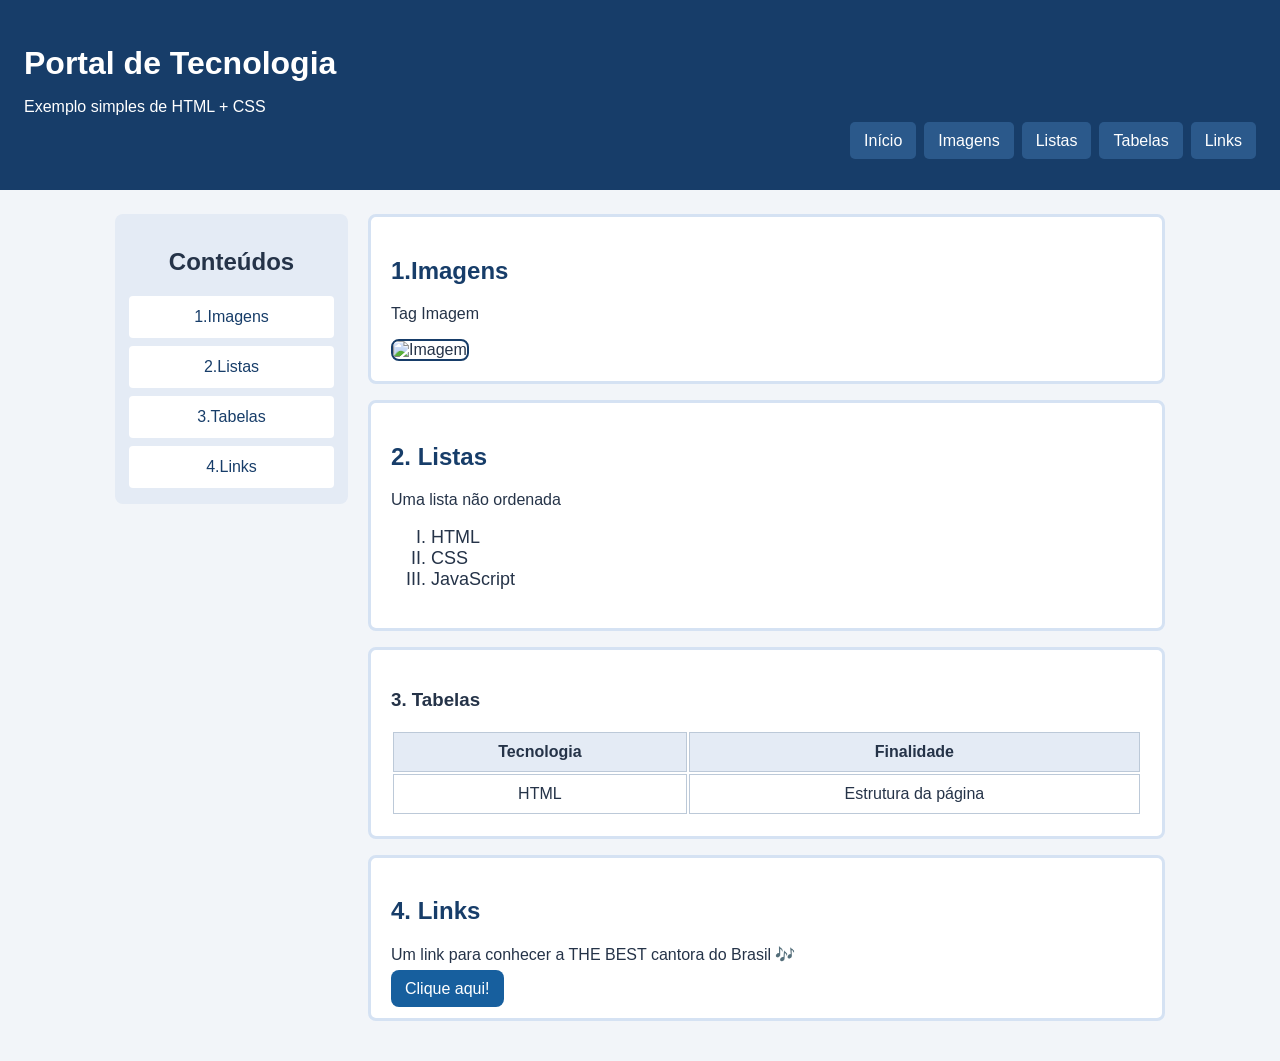
==== exemplos/exemplo1/index.html @ de745f65 "enviando exemplo" ====
<!DOCTYPE html>
<html lang="pt-br">
<head>
    <meta charset="UTF-8">
    <meta name="viewport" content="width=device-width, initial-scale=1.0">
    <title>Aula Estilização - Menus</title>
    <link rel="stylesheet" href="style.css">
    <link rel="stylesheet" href="https://cdnjs.cloudflare.com/ajax/libs/font-awesome/7.3.1/css/all.min.css">
</head>
<body>
    <!-- Menu superior -->
     <header class="topo" id="inicio">
        <h1>Portal de Tecnologia</h1>
        <p>Exemplo simples de HTML + CSS</p>

        <nav class="menu-horizontal">
            <ul>
                <li><a href="">Início</a></li>
                <li><a href="">Imagens</a></li>
                <li><a href="">Listas</a></li>
                <li><a href="">Tabelas</a></li>
                <li><a href="">Links</a></li>
            </ul>
        </nav>
     </header>
     <div class="pagina">
        <aside class="menu-lateral">
            <h2>Conteúdos</h2>
            <nav>
                <ul>
                    <li><a href="#imagens"><i class="fa-brands fa-pinterest-p"></i> 1.Imagens</a></li>
                    <li><a href="#listas"><i class="fa-solid fa-list-ul"></i> 2.Listas</a></li>
                    <li><a href="#tabelas"><i class="fa-solid fa-table"></i> 3.Tabelas</a></li>
                    <li><a href="#links"><i class="fa-solid fa-link"></i> 4.Links</a></li>
                </ul>

            </nav>
        </aside>
        <main class="conteudo">
            <section id="imagens" class="section">
                <h2>1.Imagens</h2>
                <p>Tag Imagem</p>
                <img class="imagem" src="https://i.pinimg.com/1200x/a0/7e/4d/a07e4ddb7d12f36d27d945e33acde5f5.jpg" alt="Imagem">
            </section>
            <section id="listas" class="section">
                <h2>2. Listas</h2>
                <p>Uma lista não ordenada</p>
                <ul class="lista-conteudo">
                    <li>HTML</li>
                    <li>CSS</li>
                    <li>JavaScript</li>
                </ul>
            </section>
            <section id="tabelas" class="section">
                <h3>3. Tabelas</h3>
                <table>
                    <thead>
                        <tr>
                            <th>Tecnologia</th>
                            <th>Finalidade</th>
                        </tr>
                    </thead>
                    <tbody>
                        <tr>
                        <td>HTML</td>
                        <td>Estrutura da página</td>
                        </tr>
                    </tbody>
                </table>
            </section>
            <section class="section" id="links">
                <h2>4. Links</h2>
                <p>Um link para conhecer a THE BEST cantora do Brasil 🎶</p>
                <a class="links" href="https://www.instagram.com/slipmami/?hl=pt-br">
                    Clique aqui!
                </a>
            </section>
        </main>
     </div>
</body>
</html>
---- exemplos/exemplo1/style.css ----
html{ 
    scroll-behavior: smooth;

}

body{
    margin: 0;
    font-family: Arial, Helvetica, sans-serif;
    color: #253348;
    background-color: #f2f5f9;
}

/* Cabeçalho */
.topo{
    background-color: #173d69;
    color: white;
    padding: 24px;
}
.topo h1{
    margin-bottom: 8px;
}

.menu-horizontal ul{
    display: flex;
    /* espaçamento entre textos */
    gap: 8px;
    /* Tirar pontos laterais */
    list-style: none;
    padding: 0;
    justify-content: end;
}

.menu-horizontal a{
    background-color: #2b598b;
    color: white;
    text-decoration: none;
    padding: 10px 14px;
    border-radius: 5px;
}

/* hover Reage quando o mouse passa em cima */
.menu-horizontal a:hover{
    background-color: #3976b7;
    cursor: pointer;
    padding: 15px;
}

.pagina{
    display: flex;
    align-items: flex-start;
    gap: 20px;
    max-width: 1050px;
    margin: 24px auto;
}

.menu-lateral{
    width: 205px;
    background-color: #e4ebf5;
    padding: 14px;
    border-radius: 8px;
}

.menu-lateral{
    text-align: center;
    padding-bottom: 8px;
}

.menu-lateral ul{
    list-style: none;
    margin: 0;
    padding: 0;
}

.menu-lateral a{
    padding: 12px 10px;
    color: #173d69;
    text-decoration: none;
    background-color: white;
    border-radius: 4px;
    display: block;
    margin-bottom: 8px;
}

.menu-lateral a:hover{
    background-color: #cbdcf0;
    box-shadow: 5px 5px 5px #173d69;
}

.conteudo{
    flex: 1;
}

.section{
    padding: 20px;
    margin-bottom: 16px;
    background-color: white;
    border: 3px solid #d5e2f3;
    border-radius: 8px;
}

.section h2{
    color: #173d69;
}

.imagem{
    width: 300px;
    border: 2px solid #173d69;
    border-radius: 8px;
}

.lista-conteudo{
    font-size: 18px;
    list-style: upper-roman;
}
table{
    width: 100%;
}
th, td{
    border: 1px solid #bcc9d8;
    padding: 10px;
    text-align: center;
}

th{
    background-color: #e4ebf5;
}

.links{
    background-color: #175f9e;
    color: white;
    padding: 10px 14px;
    text-decoration: none;
    border-radius: 8px;
    margin-top: 10px;
}

.links:hover{
    background-color: #104777;
}
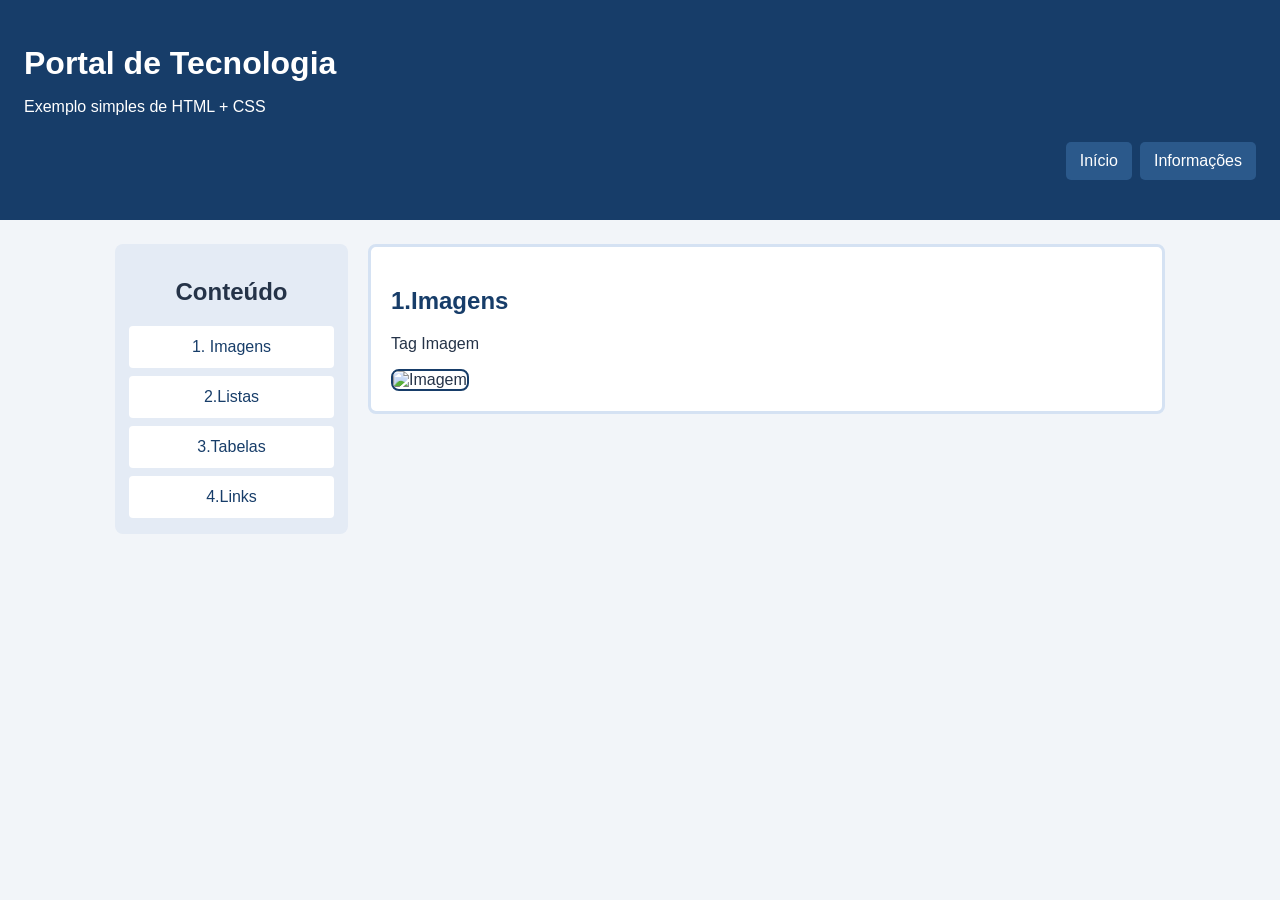
==== commit 261f7971: "enviando novos arquivos" ====
--- a/exemplos/exemplo1/index.html
+++ b/exemplos/exemplo1/index.html
@@ -15,25 +15,29 @@
 
         <nav class="menu-horizontal">
             <ul>
-                <li><a href="">Início</a></li>
-                <li><a href="">Imagens</a></li>
-                <li><a href="">Listas</a></li>
-                <li><a href="">Tabelas</a></li>
-                <li><a href="">Links</a></li>
+                <li><a href="index.html">Início</a></li>
+
+                <li>
+                    <a href="">Informações</a>
+                <ul class="submenu">
+                    <li><a href="imagens.html">Imagens</a></li>
+                    <li><a href="listas.html">Listas</a></li>
+                </ul>
+                </li>
             </ul>
+            
         </nav>
      </header>
      <div class="pagina">
         <aside class="menu-lateral">
-            <h2>Conteúdos</h2>
+            <h2>Conteúdo</h2>
             <nav>
                 <ul>
-                    <li><a href="#imagens"><i class="fa-brands fa-pinterest-p"></i> 1.Imagens</a></li>
-                    <li><a href="#listas"><i class="fa-solid fa-list-ul"></i> 2.Listas</a></li>
-                    <li><a href="#tabelas"><i class="fa-solid fa-table"></i> 3.Tabelas</a></li>
-                    <li><a href="#links"><i class="fa-solid fa-link"></i> 4.Links</a></li>
+                    <li><a href="#Imagens"><i class="fa-regular fa-image"></i>1. Imagens</a></li>
+                    <li><a href="#listas">2.Listas</a></li>
+                    <li><a href="#tabelas">3.Tabelas</a></li>
+                    <li><a href="#links">4.Links</a></li>
                 </ul>
-
             </nav>
         </aside>
         <main class="conteudo">
@@ -42,39 +46,6 @@
                 <p>Tag Imagem</p>
                 <img class="imagem" src="https://i.pinimg.com/1200x/a0/7e/4d/a07e4ddb7d12f36d27d945e33acde5f5.jpg" alt="Imagem">
             </section>
-            <section id="listas" class="section">
-                <h2>2. Listas</h2>
-                <p>Uma lista não ordenada</p>
-                <ul class="lista-conteudo">
-                    <li>HTML</li>
-                    <li>CSS</li>
-                    <li>JavaScript</li>
-                </ul>
-            </section>
-            <section id="tabelas" class="section">
-                <h3>3. Tabelas</h3>
-                <table>
-                    <thead>
-                        <tr>
-                            <th>Tecnologia</th>
-                            <th>Finalidade</th>
-                        </tr>
-                    </thead>
-                    <tbody>
-                        <tr>
-                        <td>HTML</td>
-                        <td>Estrutura da página</td>
-                        </tr>
-                    </tbody>
-                </table>
-            </section>
-            <section class="section" id="links">
-                <h2>4. Links</h2>
-                <p>Um link para conhecer a THE BEST cantora do Brasil 🎶</p>
-                <a class="links" href="https://www.instagram.com/slipmami/?hl=pt-br">
-                    Clique aqui!
-                </a>
-            </section>
         </main>
      </div>
 </body>
--- a/exemplos/exemplo1/style.css
+++ b/exemplos/exemplo1/style.css
@@ -136,4 +136,15 @@
 
 .links:hover{
     background-color: #104777;
+}
+.menu-horizontal .submenu{
+    display: none;
+}
+.menu-horizontal li:hover .submenu{
+    display: block;
+
+}
+.menu-horizontal a{
+    display: block;
+    margin-top: 10px;
 }
